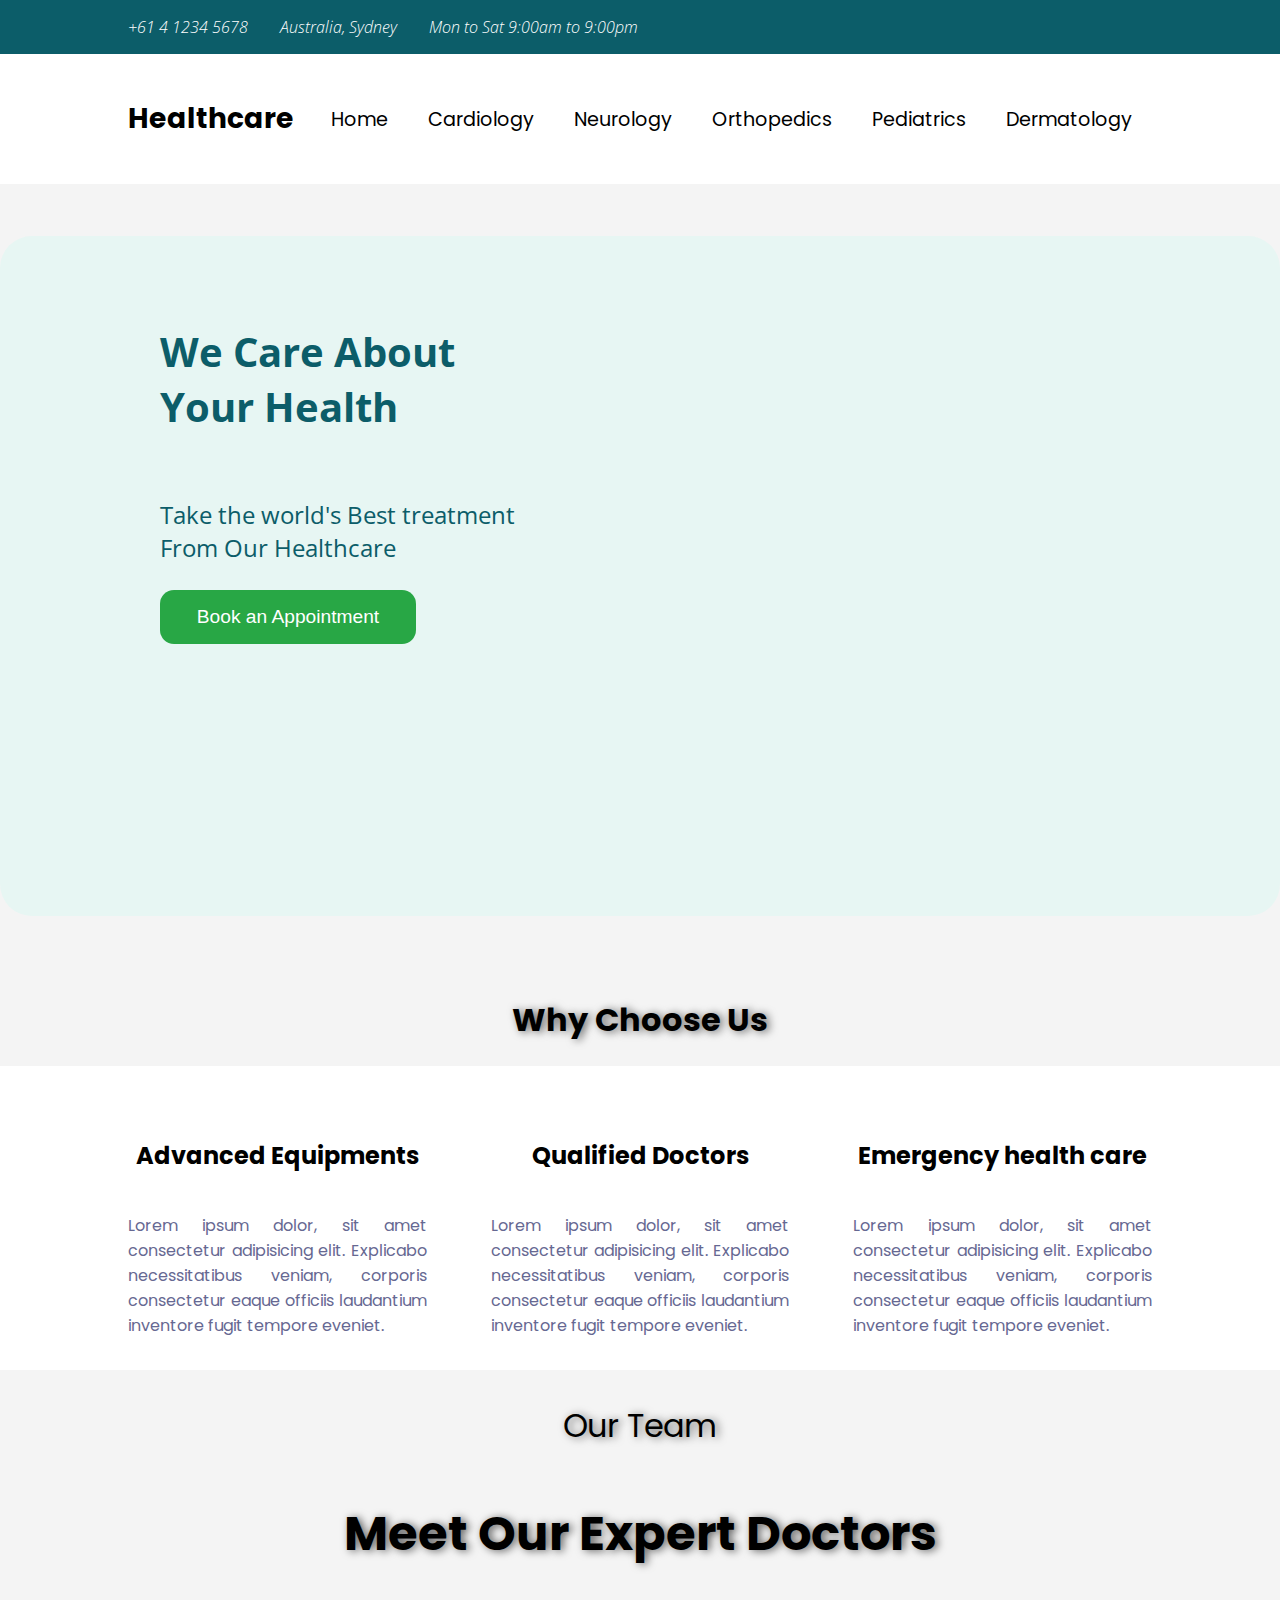
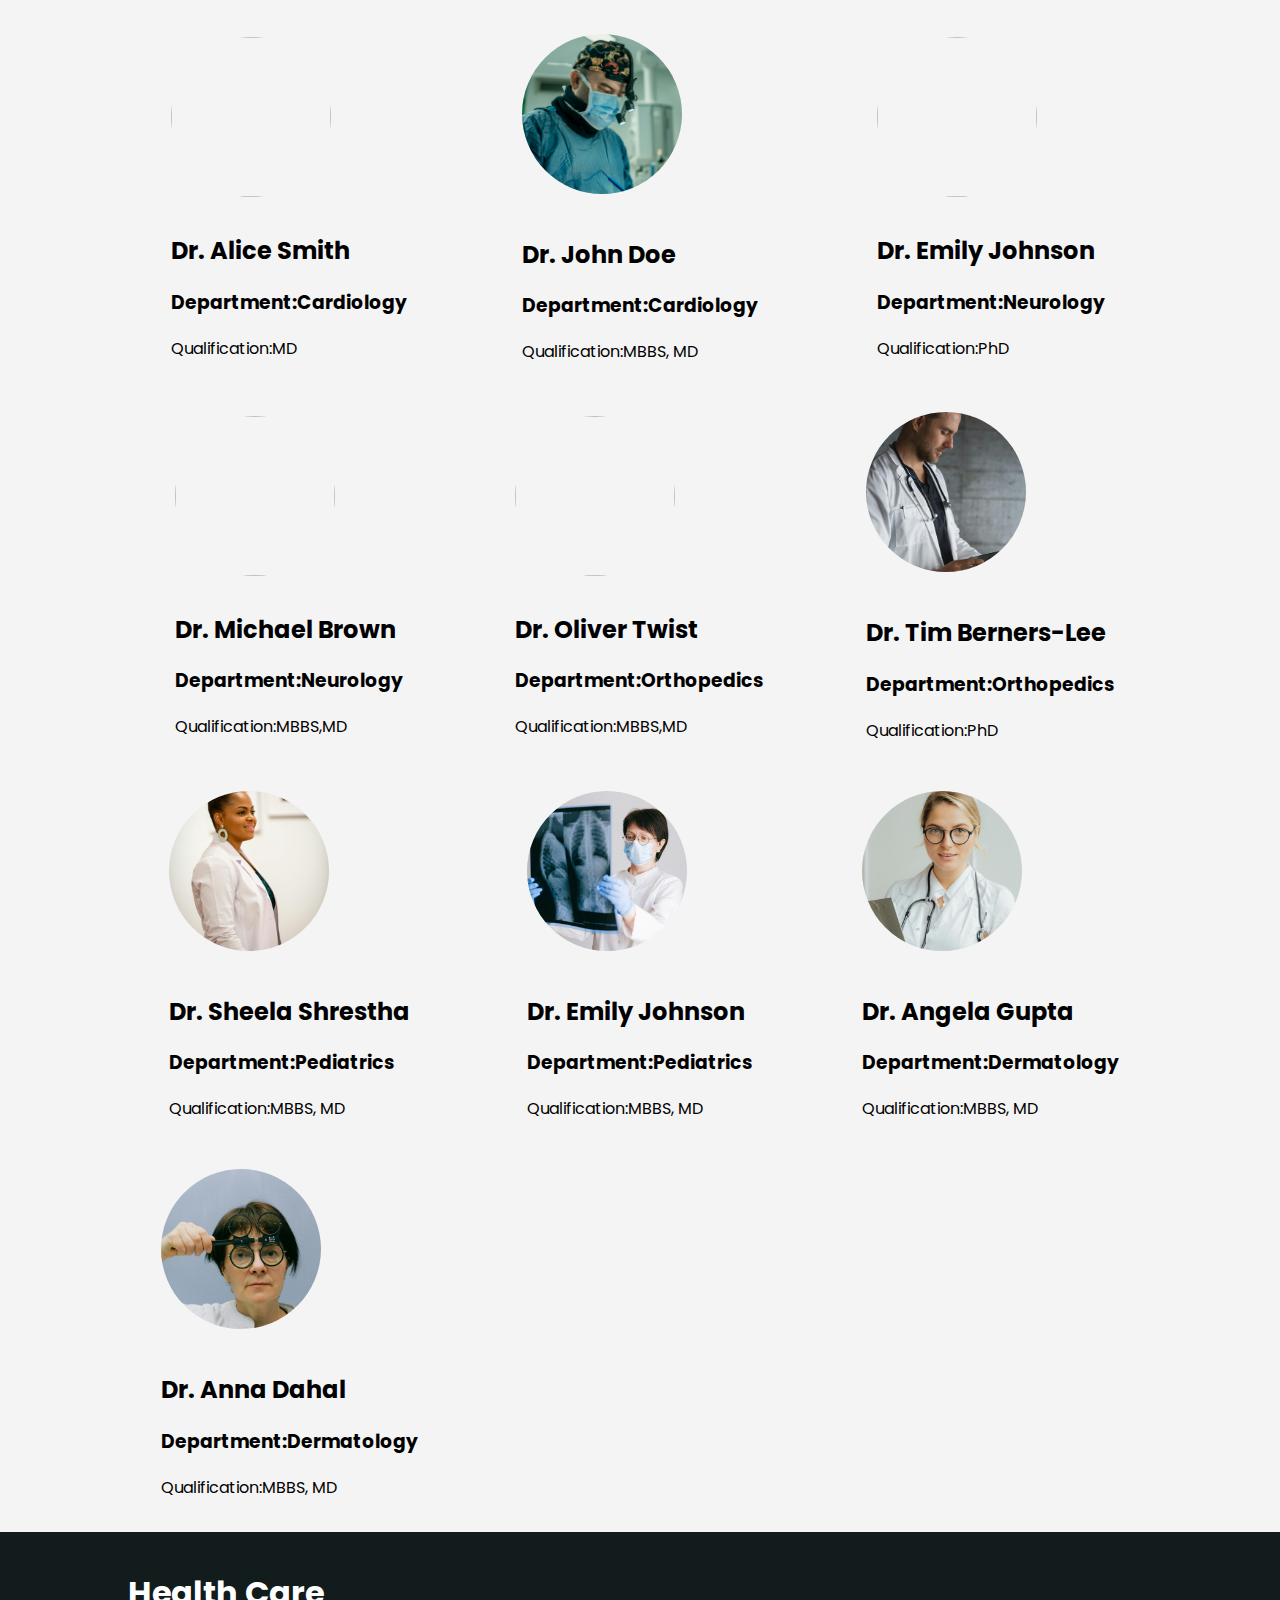
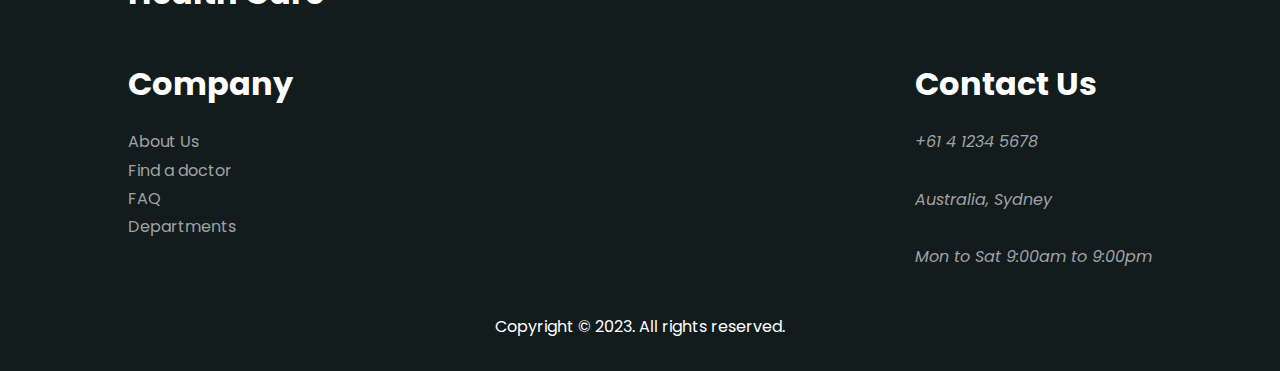
==== index.html @ a6c01807 "work" ====
<!DOCTYPE html>
<html lang="en">
  <head>
    <meta charset="UTF-8" />
    <meta name="viewport" content="width=device-width, initial-scale=1.0" />
    <title>Navigation Bar</title>
    <link rel="stylesheet" href="style.css" />
    <link
      rel="stylesheet"
      href="https://fonts.googleapis.com/css2?family=Open+Sans:wght@300&display=swap"
    />
    <script
      src="https://kit.fontawesome.com/7d64c4bddb.js"
      crossorigin="anonymous"
    ></script>
  </head>
  <body>
    <header>
      <div class="left-header">
        <i class="fa fa-solid fa-phone">+61 4 1234 5678 </i>
        <i class="fas fa fa-location-arrow">Australia, Sydney</i>
        <i class="fas fa fa-clock">Mon to Sat 9:00am to 9:00pm</i>
      </div>
      <div class="right-header">
        <i class="fab fa fa-facebook"></i>
        <i class="fab fa fa-twitter"></i>
        <i class="fab fa-instagram"></i>
        <i class="fab fa-linkedin"></i>
      </div>
    </header>
    <nav class="navbar">
      <div class="left">
        <h3>Healthcare</h3>
      </div>
      <div class="hamburger" id="hamburger">
        <!-- Three horizontal lines representing the hamburger icon -->
        <span></span>
        <span></span>
        <span></span>
    </div>
      <div class="right">
        <ul class="nav-list">
          <li class="nav-item"><a href="/index.html" class="home">Home</a></li>
          <li class="nav-item" onclick="showDetails('cardiology')">
            Cardiology
          </li>
          <li class="nav-item" onclick="showDetails('neurology')">Neurology</li>
          <li class="nav-item" onclick="showDetails('orthopedics')">
            Orthopedics
          </li>
          <li class="nav-item" onclick="showDetails('pediatrics')">
            Pediatrics
          </li>
          <li class="nav-item" onclick="showDetails('dermatology')">
            Dermatology
          </li>
        </ul>
      </div>
    </nav>
    <div class="details-section" id="details-section">
      <!-- Details will be loaded here dynamically -->
    </div>
    <main>
      <div class="main-left">
        <p class="main-left-heading">We Care About Your Health</p>
        <p class="main-left-para">
          Take the world's Best treatment<br />
          From Our Healthcare
        </p>
        <div class="main-bottom">
          <a href="#book">
            <button id="appointment" onclick="showForm()">
              Book an Appointment
            </button>
          </a>
        </div>
      </div>
      <div class="main-right">
        <img src="doctormain2nd.jpg" alt="" />
      </div>
    </main>

    <div class="form-container modal" id="book">
      <div class="modal-content">
        <div class="form-header">
          <h2>Patient Registration Form</h2>
          <i class="fas fa-window-close" onclick="closeForm()"></i>
        </div>
        <form id="patient-form" onsubmit="return validateForm()">
          <!-- Patient Name -->
          <label for="name">Patient Name:</label>
          <input
            type="text"
            id="name"
            name="name"
            placeholder="Enter your name"
          />

          <!-- Contact Information -->
          <label for="contact">Contact Information:</label>
          <input
            type="text"
            id="contact"
            name="contact"
            placeholder="Enter your contact number"
          />

          <!-- Date of Birth -->
          <label for="dob">Date of Birth:</label>
          <input type="date" id="dob" name="dob" />

          <!-- Disease Symptoms -->
          <label for="symptoms">Disease Symptoms:</label>
          <textarea
            id="symptoms"
            name="symptoms"
            placeholder="Describe the symptoms"
          ></textarea>

          <!-- Appointment with Doctor -->
          <label for="doctor">Choose Doctor:</label>
          <select id="option-doctor" name="doctor">
            <option value="">Select a doctor</option>
            <!-- Options will be generated here by JavaScript -->
          </select>
          

          <!-- IP/OP Patient Option -->
          <label for="patient-type">Patient Type:</label>
          <select id="patient-type" name="patient-type" onChange="showRoomSelect()">
            <option value="">Select patient type</option>
            <option value="IP">In-Patient (IP)</option>
            <option value="OP">Out-Patient (OP)</option>
          </select>
          <div id="room-select" style="display: none" onchange="roomSelect()">
            <label for="room">Select Room:</label>
            <select id="room" name="room">
              <option value="">Select a room</option>
              <option value="general">General Ward - $100/day</option>
              <option value="semi-private">Semi-Private - $200/day</option>
              <option value="private">Private - $300/day</option>
            </select>
          </div>

          <!-- Submit Button -->
          <button type="submit" class="submit" onClick="calculateTotalAmount()">Submit</button>
        </form>

        <div id="total-amount">Total Amount: $0</div>
      </div>
    </div>
    <div class="why-choose-us">
      <h1>Why Choose Us</h1>
      <div class="reason-for-choose">
        <div>
          <i class="fas fa-tools"></i>
          <p class="choose-heading">Advanced Equipments</p>
          <p class="choose-text">
            Lorem ipsum dolor, sit amet consectetur adipisicing elit. Explicabo
            necessitatibus veniam, corporis consectetur eaque officiis
            laudantium inventore fugit tempore eveniet.
          </p>
        </div>
        <div>
          <i class="fas fa-user-md"></i>
          <p class="choose-heading">Qualified Doctors</p>
          <p class="choose-text">
            Lorem ipsum dolor, sit amet consectetur adipisicing elit. Explicabo
            necessitatibus veniam, corporis consectetur eaque officiis
            laudantium inventore fugit tempore eveniet.
          </p>
        </div>
        <div>
          <i class="fas fa-ambulance"></i>
          <p class="choose-heading">Emergency health care</p>
          <p class="choose-text">
            Lorem ipsum dolor, sit amet consectetur adipisicing elit. Explicabo
            necessitatibus veniam, corporis consectetur eaque officiis
            laudantium inventore fugit tempore eveniet.
          </p>
        </div>
      </div>
    </div>
    <div class="our-teams">
      <p class="team">Our Team</p>
      <h3 class="team-heading">Meet Our Expert Doctors</h3>

      
      <div id="doctors"></div>
    </div>

    <div>
      
    </div>
    <footer>
      <div class="main-links">
        <h1>Health Care</h1>
        <div class="right-header">
          <i class="fab fa fa-facebook"></i>
        <i class="fab fa fa-twitter"></i>
        <i class="fab fa-instagram"></i>
        <i class="fab fa-linkedin"></i>
        </div>
      </div>
      <div class="footer-links">
        <div class="footer-left">

          <h1>Company</h1>
          <ul class="">
            <li><a href="#">About Us</a></li>
            <li><a href="#">Find a doctor</a></li>
            <li><a href="#">FAQ</a></li>
            <li><a href="#">Departments</a></li>
          </ul>
        </div>
        <div class="footer-right">
          <h1>Contact Us</h1>
          <ul>
            <li>

              <i class="fa fa-solid fa-phone">+61 4 1234 5678 </i>
              <br>
          <i class="fas fa fa-location-arrow">Australia, Sydney</i>
          <br>
          <i class="fas fa fa-clock">Mon to Sat 9:00am to 9:00pm</i>
          <br>
            </li>
          </ul>

        </div>
        </div>
        <div>
          <p class="copyright">Copyright © 2023. All rights reserved.</p>
        </div>
    </footer>
    

    <script src="script.js"></script>
  </body>
</html>
---- style.css ----
@import url('https://fonts.googleapis.com/css2?family=Open+Sans:ital,wght@0,300..800;1,300..800&family=Poppins:ital,wght@0,100;0,200;0,300;0,400;0,500;0,600;0,700;0,800;0,900;1,100;1,200;1,300;1,400;1,500;1,600;1,700;1,800;1,900&display=swap');
body {
    /* font-family: Arial, sans-serif; */
    background-color: #f4f4f4;
    margin: 0;
    padding: 0;
    font-family: "Poppins", sans-serif;
    scroll-behavior: smooth;

}

.navbar {
    background-color:#FFFFFF;
    color:#000;
    padding: 1rem 8rem;
    display:flex;
    align-items: center;
    justify-content: space-between;
    text-transform: capitalize;
    cursor: pointer;
    font-weight: 400;
    
}
.left{
    font-size: 1.5rem;
}



.nav-list {
    list-style: none;
    padding: 0;
    margin: 0;
    display: flex;
    justify-content: center;
    font-size: 1.2rem;
}

.nav-item {
    padding: 15px 20px;
    /* color: #fff; */
    cursor: pointer;
    text-align: center;
    text-decoration: none;
    transition: background-color 0.4s ease-in-out;
}

.nav-item:hover {
    background-color: #ff1c1c;
}

.details-section {
    margin-top: 20px;
    text-align: center;
    display: flex;
}

.doctor-card {
    display: flex;
    flex-direction: column;
    background-color: #fff;
    padding: 20px;
    margin: 10px auto;
    width: 300px;
    box-shadow: 0 0 10px rgba(0, 0, 0, 0.1);
    text-align: left;
}

.doctor-card img {
    width: 100%;
    height: auto;
}

.doctor-card h3 {
    margin: 0;
}

.doctor-card p {
    margin: 5px 0;
    font-size: 14px;
    color: #555;
}
.form-container {
    width: 50%;
    margin: 50px auto;
    background-color: #fff;
    padding: 20px;
    box-shadow: 0 0 10px rgba(0, 0, 0, 0.1);
    border-radius: 8px;
    display: none;
    position: relative;
}

h2 {
    /* text-align: center; */
}

label {
    display: block;
    margin-top: 15px;
    font-weight: bold;
}

input, textarea, select,.submit {
    width: calc(100% - 20px);
    padding: 10px;
    margin-top: 5px;
    margin-bottom: 15px;
    border: 1px solid #ccc;
    border-radius: 5px;
}

textarea {
    height: 100px;
    resize: none;
}

button {
    background-color: #28a745;
    color: #fff;
    border: none;
    cursor: pointer;
    transition: all 0.3s ease;
}

button:hover {
    background-color: #218838;
}

.home{
    text-decoration: none;
    color:black;
}
.left-header{
    display: flex;
    align-items: center;
    gap:2rem;
}
.right-header{
    display: flex;
    align-items: center;
    gap:2rem;
}
header{
    font-family: "Open Sans", sans-serif;
    font-weight:300;
    font-style: normal;
    font-size: 1rem;
    background-color: #0C5D69;
    color: #fff;
    display: flex;
    align-items: center;
    justify-content: space-between;
    gap:2rem;
    padding:1rem 8rem;
    cursor: pointer;
}
main{
    margin-top: 2rem;
    height: 72vh;
    border-radius: 2rem;
    background-repeat: no-repeat;
    background-size:cover ;
    background-position: 50% 50%;

    display: flex;
    color: white;
    padding: 1rem 8rem;
   
    justify-content: space-around;
    background-color: #E7F6F3;
}
.main-right{

    width:100vw;
    margin-left: 8rem;

    
    

}
.main-left{
    padding:1rem 8rem;
    display: flex;
    flex-direction: column;
    width: 50vw;
    color: black;
}
.main-left-heading{
    font-size: 2.5rem;
    font-family: "Open Sans", sans-serif;
    font-weight: 700;
    font-style: normal;
    color: #0C5D69;
}
.main-left-para{
    font-size: 1.5rem;
    font-family: "Open Sans", sans-serif;
    font-weight: 400;
    font-style: normal;
    color: #0C5D69;
}
.main-right img{
    width: 100%;
    border: none;
    outline: none;
    border-radius: 2rem;
}
.main-bottom{
    
    width:20vw;
    font-size: 2rem;
}
.main-bottom button{
    width: 100%;
    padding: 1rem 2rem;
    font-size: 1.2rem;
    border-radius: 14px;
}
a{
    text-decoration: none;
    color: black;
}

.fa-window-close{
    position: absolute;
    top: 7rem;
    /* border: 2px solid red; */
    left:35rem;
    font-size: 2rem;
    cursor:pointer;
    transition: all 0.5s ease;
}
.fa-window-close:hover{
    /* background-color: red; */
    color: red;
}
.modal{
    position: fixed; 
    /* Stay in place */
    z-index: 1; /* Sit on top */
    left: 50%;
    right: 50%;
    transform: translateX(-50%);
    top: 0;
    width: 100%; /* Full width */
    height: 100%; /* Full height */
    overflow: auto; /* Enable scroll if needed */
    /* background-color: rgb(0,0,0); Fallback color */
    /* background-color: rgba(0,0,0,0.4); / */ 
}
.modal-content {
    /* background-color: #fefefe; */
    margin: 15% auto; /* 15% from the top and centered */
    padding: 20px;
    /* border: 1px solid #888; */
    width: 50%; /* Could be more or less, depending on screen size */
    box-shadow: 0 0 10px rgba(0, 0, 0, 0.1);
    border-radius: 8px;
}
.reason-for-choose{
    padding: 1rem 8rem;
    display: flex;
    align-items: center;
    justify-content: center;
    gap:4rem;
    background-color: #FFFFFF;
}
.reason-for-choose > * {
    margin-top: 2rem;
    display:flex;
    flex-direction: column;
    align-items:center;
    justify-content: center;
    /* border: 2px solid red; */
    /* box-shadow: 10px 3px 40px 0px rgba(0,0,0,0.47); */
    border: none;
    outline: none;
    
    /* Styles for all direct child elements */
}
.why-choose-us{
    margin-top: 5rem;
}
.why-choose-us h1{
    text-align: center;
    text-shadow: 3px 1px 8px rgba(0,0,0,0.6);
}
.choose-text{
    /* text-align: center; */
    text-align: justify;
    color:#666892;
}
.reason-for-choose i{
    font-size: 3rem;
    color: #0C5D69;
}
.choose-heading{
    font-size: 1.5rem;
    color: #000;
    font-weight: bold;

}
.doctors{
  display: grid;
  grid-template-columns: auto auto auto;
  /* background-color: #2196F3; */
  padding: 10px;
}
.doctors > * {
  background-color: rgba(255, 255, 255, 0.8);
  /* border: 1px solid rgba(0, 0, 0, 0.8); */
  
  padding: 20px;
  font-size: 30px;
  text-align: center;
}

.our-teams .team{
    margin-top: 2rem;
    text-align: center;
    text-shadow: 3px 1px 8px rgba(0,0,0,0.6);
    font-size: 2rem;
}
.our-teams .team-heading{
    text-align: center;
    text-shadow: 3px 1px 8px rgba(0,0,0,0.6);
    font-size: 3rem;
}
.doctor-crd {
    border: 1px solid #ddd;
    padding: 10px;
    margin: 10px;
    display: inline-block;
    text-align: center;
}
.doctor-crd img {
    width: 100px;
    height: 100px;
    object-fit: cover;
    border-radius: 50%;
}
#doctors{
    display: grid;
    grid-template-columns: auto auto auto;
    /* border: 2px solid black; */
    gap: 2rem;
    padding: 1rem 8rem;
    /* place-content: center; */
    place-items: center;

}
.doctor-info{
    /* display: grid; */
    /* grid-template-columns: auto; */
    align-items: center;
    justify-content: center;
    /* border:2px solid red; */
    /* width:40vw; */
}
.doctor-info img{
    width: 10rem;
    height: 10rem;
    object-fit: cover;
    border-radius: 50%;
    margin-bottom: 1rem;
}

footer{
    /* border: 2px solid red; */
    padding: 1rem 8rem;
    background-color: #121C1D;
    color:white;
}
.main-links{
    display: flex;
    align-items: center;
    justify-content: space-between;
}

.footer-links{
    display: flex;
    /* align-items: center; */
    justify-content: space-between;

}
.footer-right ul{
    display: flex;
    flex-direction: column;
}
ul{
    list-style: none;
}
.footer-left ul, .footer-left ul li a{
    display: flex; 
    flex-direction: column;
    gap: 0.2rem;
    /* align-items: center; */
    justify-content: center;
    color: #A1A2A4;
    /* text-align: ; */
}
.footer-left ul{
    /* border: 2px solid red; */
    /* color: green; */
}
ul{
    margin: 0;
    padding: 0;
}
.footer-right ul li{
    
    /* border: 2px solid red; */
    color:#A1A2A4;
    cursor: pointer;
    gap: 0.23rem;
    display: flex;
    flex-direction: column;
}
.copyright{
    text-align: center;
}


/* General Styles for Mobile */
@media (max-width: 768px) {
    body{
        overflow-x: hidden;
        
    }
    header{
        display: flex;
        flex-direction: column;
        align-items: center;
        justify-content: center;
    }
    .left-header{
        display: flex;
        flex-direction: column;
        align-items: center;
        justify-content: center;
        
    }
    .left-header i{
        /* font-size: 1.5rem; */
        /* padding: 2rem; */
        border: 2px solid red;
        
    }
    
    .navbar {
        padding: 1rem 2rem;
        flex-direction: column;
        align-items: flex-start;
    }
    
    .nav-list {
        flex-direction: column;
        padding: 0;
    }
    
    .nav-item {
        padding: 10px 0;
        font-size: 1rem;
    }
    main{
        display: flex;
        height: 100vh;
        flex-direction: column;
        align-items: center;
        justify-content: center;
        margin-top: 3rem;
        /* font-size: 1.2rem; */
    }
    .main-bottom{
        display: flex;
        flex-direction: column;
        align-items: center;
        justify-content: center;
        text-align: center;
        /* border: 2px solid red; */
        width: 100%;
    }
    .main-bottom button{
        text-align: center;
    }

    .main-left,
    .main-right {
        display: flex;
        flex-direction: column;
        align-items: center;
        justify-content: center;
        width: 90vw;
        overflow: hidden;
        border: 2px solid red;
        /* padding: 1rem; */
    }

    .main-left {
        padding: 1rem;
        text-align: center;
    }
    .main-right{
        /* border: 2px solid red; */
        margin: 0;
    }
    #doctors{
        display: grid;
        grid-template-columns: auto;
        /* border: 2px solid black; */
        gap: 2rem;
        padding: 1rem 2rem;
        /* place-content: center; */
        place-items: center;
    }

    .main-right img {
        width: 100%;
        /* border-radius: 0; */
    }

    .form-container {
        width: 90%;
        margin: 20px auto;
    }

    .reason-for-choose {
        flex-direction: column;
        padding: 1rem;
        gap: 2rem;
    }

    .reason-for-choose > * {
        width: 100%;
    }

    #card-container {
        grid-template-columns: repeat(auto-fit, minmax(200px, 1fr));
        grid-template-rows: auto;
    }
    .why-choose-us{
        margin-top: 14rem;
        /* border: 2px solid red; */
    }
    .form-container {
        /* width: 50%;
        margin: 50px auto;
        background-color: #fff;
        padding: 20px;
        box-shadow: 0 0 10px rgba(0, 0, 0, 0.1);
        border-radius: 8px;
        display: none; */
        /* position: relative; */
    }.fa-window-close{
        /* position: absolute; */
        top: 4rem;
        /* border: 2px solid red; */
        left:20rem;
        font-size: 2rem;
        cursor:pointer;
        transition: all 0.5s ease;
    }
    .main-links{
        display: flex;
        align-items: center;
        justify-content: space-between;
        flex-direction: column;
    }
    
    .footer-links{
        display: flex;
        /* align-items: center; */
        justify-content: space-between;
        flex-direction: column;
    
    }
    .footer-right ul{
        display: flex;
        flex-direction: column;
    }
    ul{
        list-style: none;
    }
    .footer-left ul, .footer-left ul li a{
        display: flex; 
        flex-direction: column;
        gap: 0.2rem;
        /* align-items: center; */
        justify-content: center;
        color: #A1A2A4;
        /* text-align: ; */
    }
    .footer-left ul{
        /* border: 2px solid red; */
        /* color: green; */
    }
    ul{
        margin: 0;
        padding: 0;
    }
    .footer-right ul li{
        
        /* border: 2px solid red; */
        color:#A1A2A4;
        cursor: pointer;
        gap: 0.23rem;
        display: flex;
        flex-direction: column;
    }
    .copyright{
        text-align: center;
    }
}

/* Styles for Tablets and Small Desktops */
@media (min-width: 769px) and (max-width: 1024px) {
    .navbar {
        padding: 1rem 4rem;
    }
    
    .main-left,
    .main-right {
        width: 100%;
        padding: 2rem;
    }

    .main-left {
        text-align: center;
    }

    .main-right img {
        width: 100%;
    }

    .form-container {
        width: 80%;
    }

    .reason-for-choose {
        flex-direction: row;
        flex-wrap: wrap;
        justify-content: center;
        gap: 2rem;
    }

    #card-container {
        grid-template-columns: repeat(2, 1fr);
    }
}

/* Styles for Larger Screens */
@media (min-width: 1025px) {
    .navbar {
        padding: 1rem 8rem;
    }

    .main-left,
    .main-right {
        width: 50%;
        padding: 2rem;
    }

    .form-container {
        width: 50%;
    }

    #card-container {
        grid-template-columns: repeat(3, 1fr);
    }
}
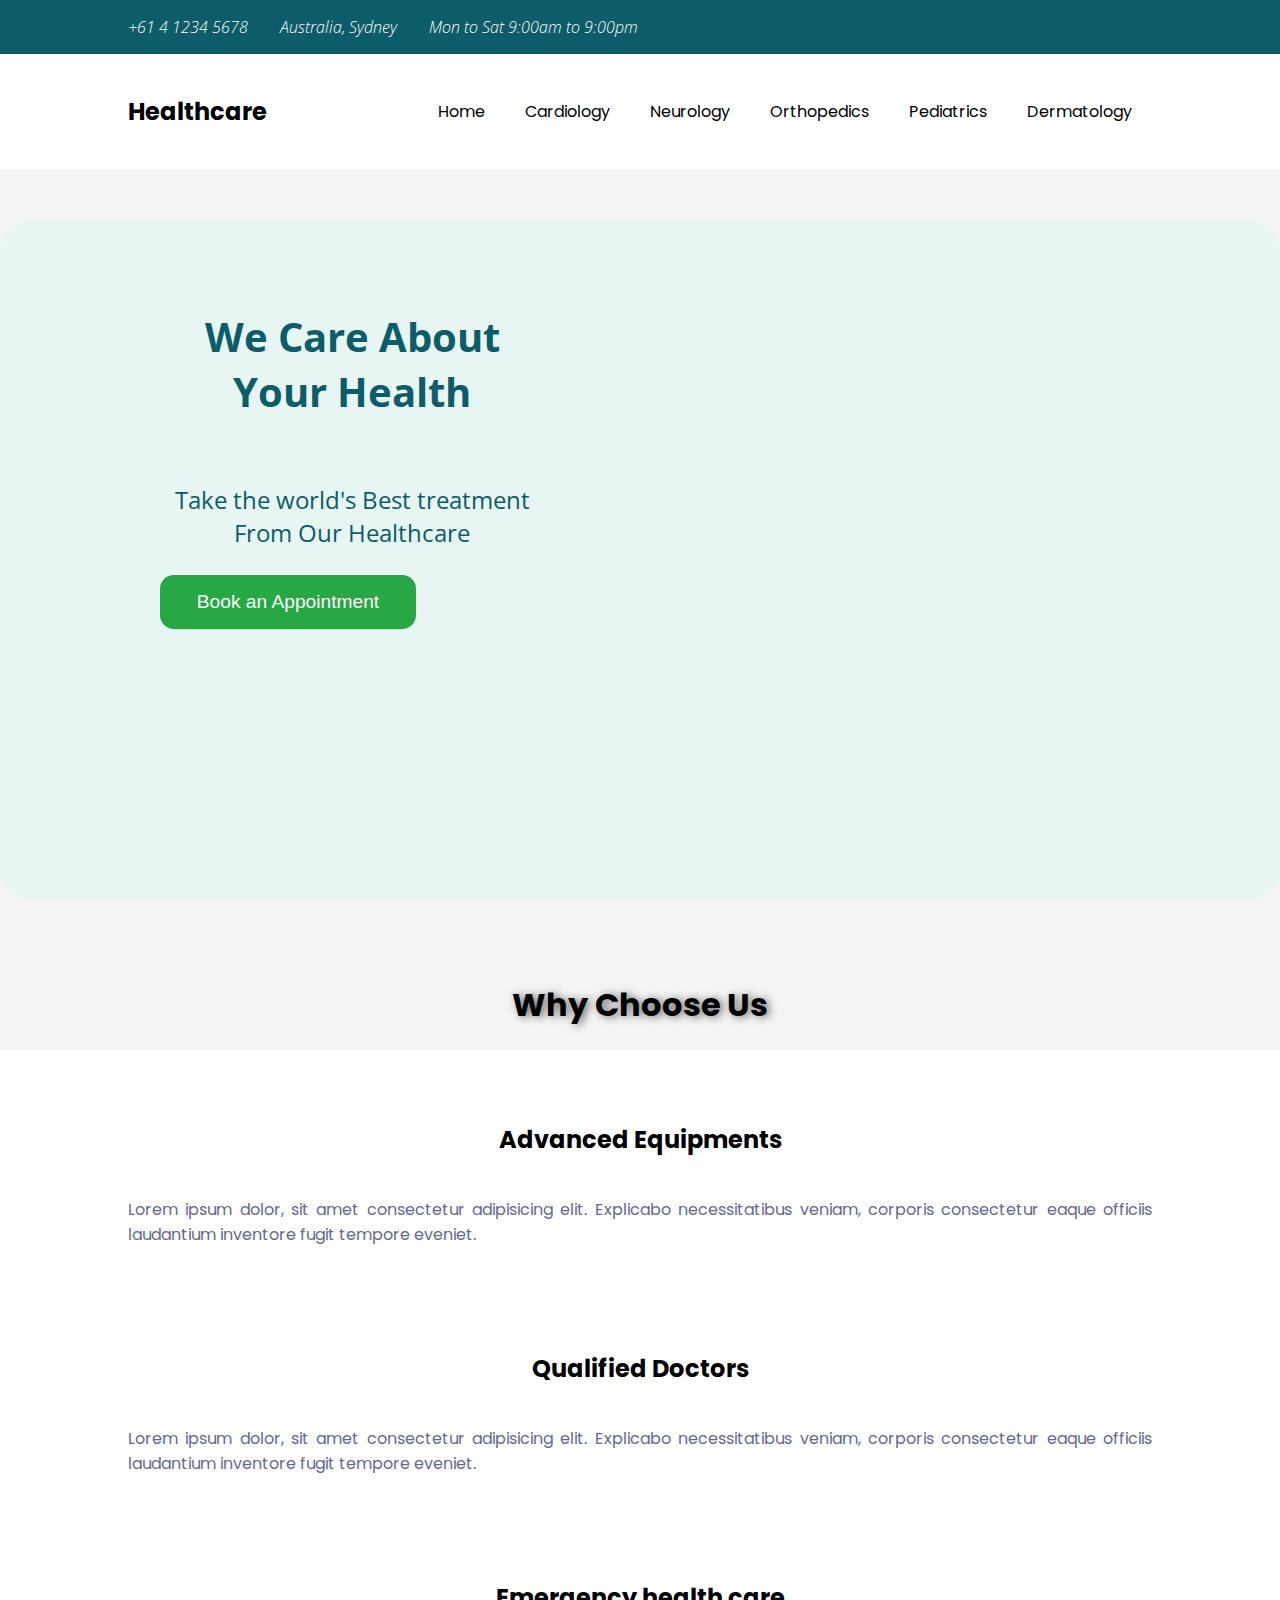
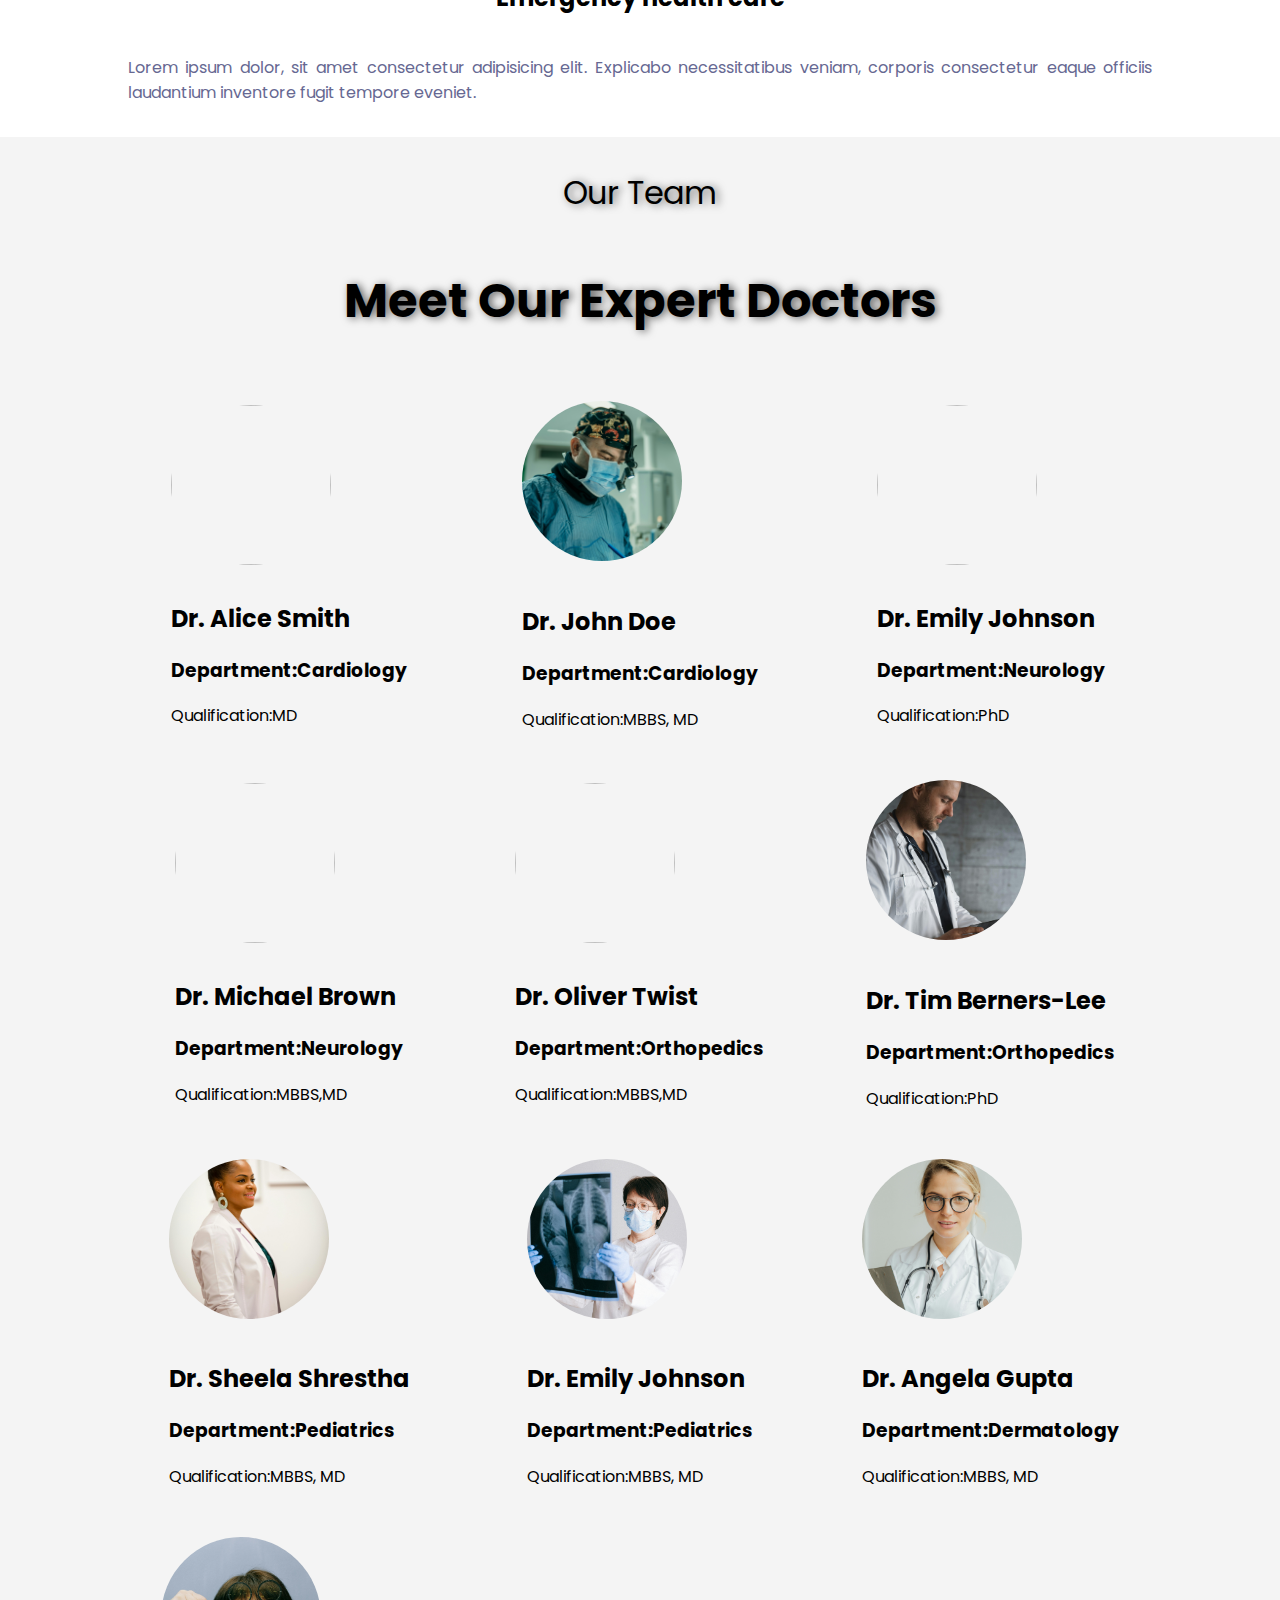
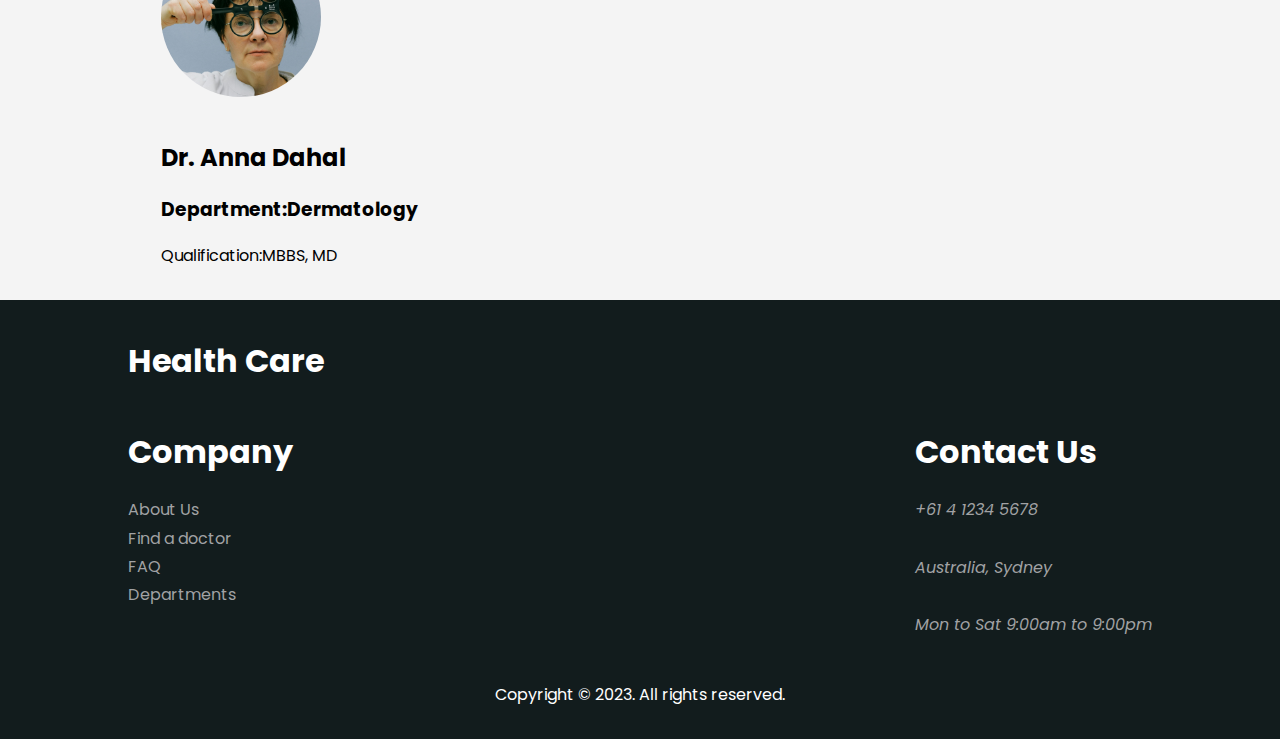
==== commit c5c67166: "responsive" ====
--- a/index.html
+++ b/index.html
@@ -29,33 +29,25 @@
       </div>
     </header>
     <nav class="navbar">
-      <div class="left">
+      <div class="logo">
         <h3>Healthcare</h3>
       </div>
-      <div class="hamburger" id="hamburger">
-        <!-- Three horizontal lines representing the hamburger icon -->
-        <span></span>
-        <span></span>
-        <span></span>
-    </div>
-      <div class="right">
-        <ul class="nav-list">
+      
+    </div>
+    
+      <ul class="nav-list nav-links" id="navLinks">
           <li class="nav-item"><a href="/index.html" class="home">Home</a></li>
-          <li class="nav-item" onclick="showDetails('cardiology')">
-            Cardiology
-          </li>
+          <li class="nav-item" onclick="showDetails('cardiology')">Cardiology</li>
           <li class="nav-item" onclick="showDetails('neurology')">Neurology</li>
-          <li class="nav-item" onclick="showDetails('orthopedics')">
-            Orthopedics
-          </li>
-          <li class="nav-item" onclick="showDetails('pediatrics')">
-            Pediatrics
-          </li>
-          <li class="nav-item" onclick="showDetails('dermatology')">
-            Dermatology
-          </li>
-        </ul>
-      </div>
+          <li class="nav-item" onclick="showDetails('orthopedics')">Orthopedics</li>
+          <li class="nav-item" onclick="showDetails('pediatrics')">Pediatrics</li>
+          <li class="nav-item" onclick="showDetails('dermatology')">Dermatology</li>
+      </ul>
+  
+  <div class="menu-icon" id="menuIcon">
+      <i class="fas fa-bars"></i> <!-- Corrected Font Awesome icon -->
+  </div>
+  
     </nav>
     <div class="details-section" id="details-section">
       <!-- Details will be loaded here dynamically -->
--- a/style.css
+++ b/style.css
@@ -21,19 +21,52 @@
     font-weight: 400;
     
 }
-.left{
+.logo h3{
     font-size: 1.5rem;
 }
-
-
-
-.nav-list {
+#hamburger{
+    text-align: right;
+    /* border: 2px solid red; */
+    display: flex;
+    align-items: center;
+    width:100vw;
+    margin:0 auto;
+    position: relative;
+    
+    justify-content: center;
+}
+#hamburger i{
+    font-size: 1.5rem;
+    padding: 1rem;
+    display: none;
+    align-items: center;
+    margin: 0 auto;
+
+}
+#hamburger .fa-window-close{
+    display: none;
+    border: 2px solid red;
+    position: absolute;
+    top:0;
+    right: 0;
+    left: 100px;
+
+    
+}
+
+
+
+/* .nav-list {
     list-style: none;
     padding: 0;
     margin: 0;
     display: flex;
     justify-content: center;
     font-size: 1.2rem;
+} */
+.nav-links{
+    display: flex;
+    list-style: none;
 }
 
 .nav-item {
@@ -74,6 +107,7 @@
 .doctor-card h3 {
     margin: 0;
 }
+
 
 .doctor-card p {
     margin: 5px 0;
@@ -113,6 +147,13 @@
 textarea {
     height: 100px;
     resize: none;
+}
+.menu-icon {
+    display: none;
+    font-size: 1.5em;
+    cursor: pointer;
+    /* color: #fff; */
+    border: 2px solid red;
 }
 
 button {
@@ -426,7 +467,7 @@
 @media (max-width: 768px) {
     body{
         overflow-x: hidden;
-        
+/*         
     }
     header{
         display: flex;
@@ -444,14 +485,17 @@
     .left-header i{
         /* font-size: 1.5rem; */
         /* padding: 2rem; */
-        border: 2px solid red;
+        /* border: 2px solid red; */
         
     }
     
     .navbar {
         padding: 1rem 2rem;
         flex-direction: column;
+        border: 2px solid red;
         align-items: flex-start;
+        justify-content: center;
+        align-items: center;
     }
     
     .nav-list {
@@ -462,7 +506,21 @@
     .nav-item {
         padding: 10px 0;
         font-size: 1rem;
-    }
+    } */ */
+    
+
+    .nav-links.active {
+        display: flex;
+    }
+
+    .nav-links li {
+        margin: 15px 0;
+        text-align: center;
+    }
+
+    
+    
+    
     main{
         display: flex;
         height: 100vh;
@@ -595,10 +653,10 @@
         /* border: 2px solid red; */
         /* color: green; */
     }
-    ul{
+    /* ul{
         margin: 0;
         padding: 0;
-    }
+    } */
     .footer-right ul li{
         
         /* border: 2px solid red; */
@@ -614,10 +672,8 @@
 }
 
 /* Styles for Tablets and Small Desktops */
-@media (min-width: 769px) and (max-width: 1024px) {
-    .navbar {
-        padding: 1rem 4rem;
-    }
+@media (min-width: 769px) and (max-width: 1300px) {
+    
     
     .main-left,
     .main-right {
@@ -651,9 +707,7 @@
 
 /* Styles for Larger Screens */
 @media (min-width: 1025px) {
-    .navbar {
-        padding: 1rem 8rem;
-    }
+
 
     .main-left,
     .main-right {
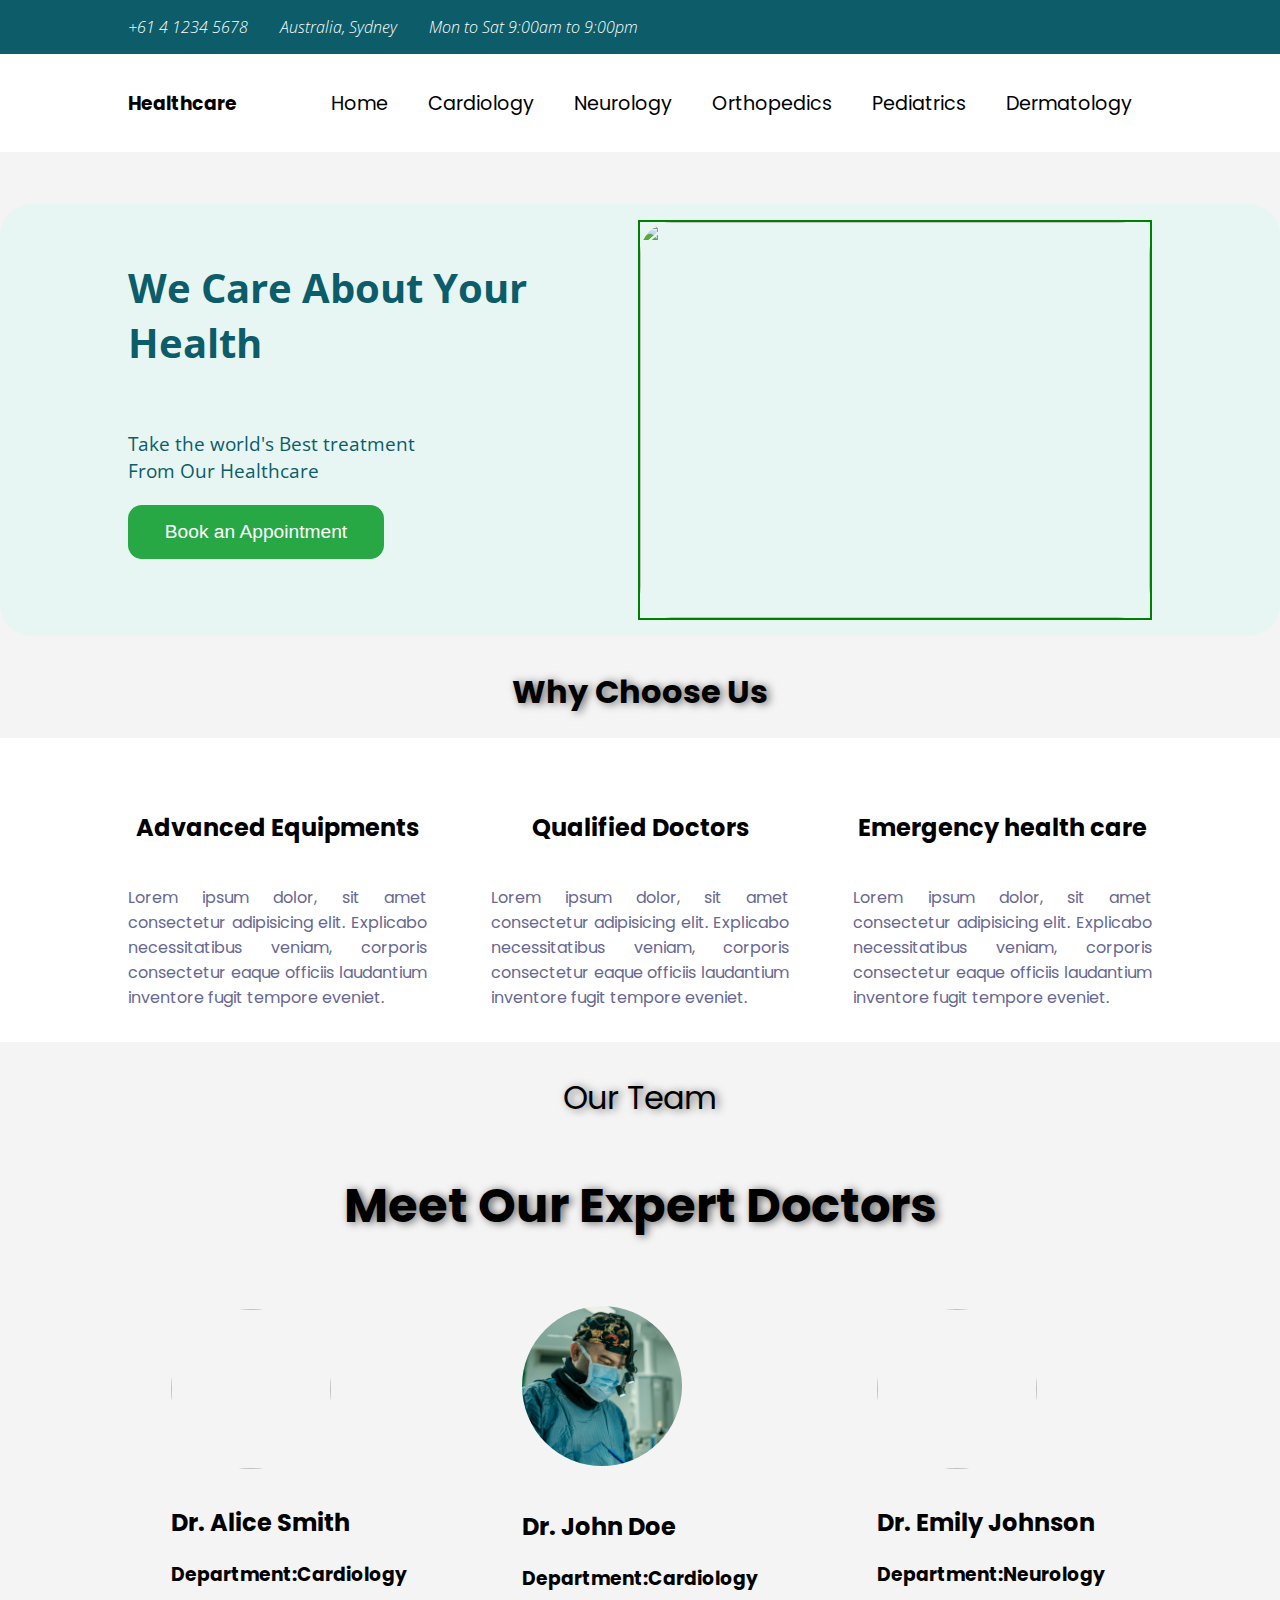
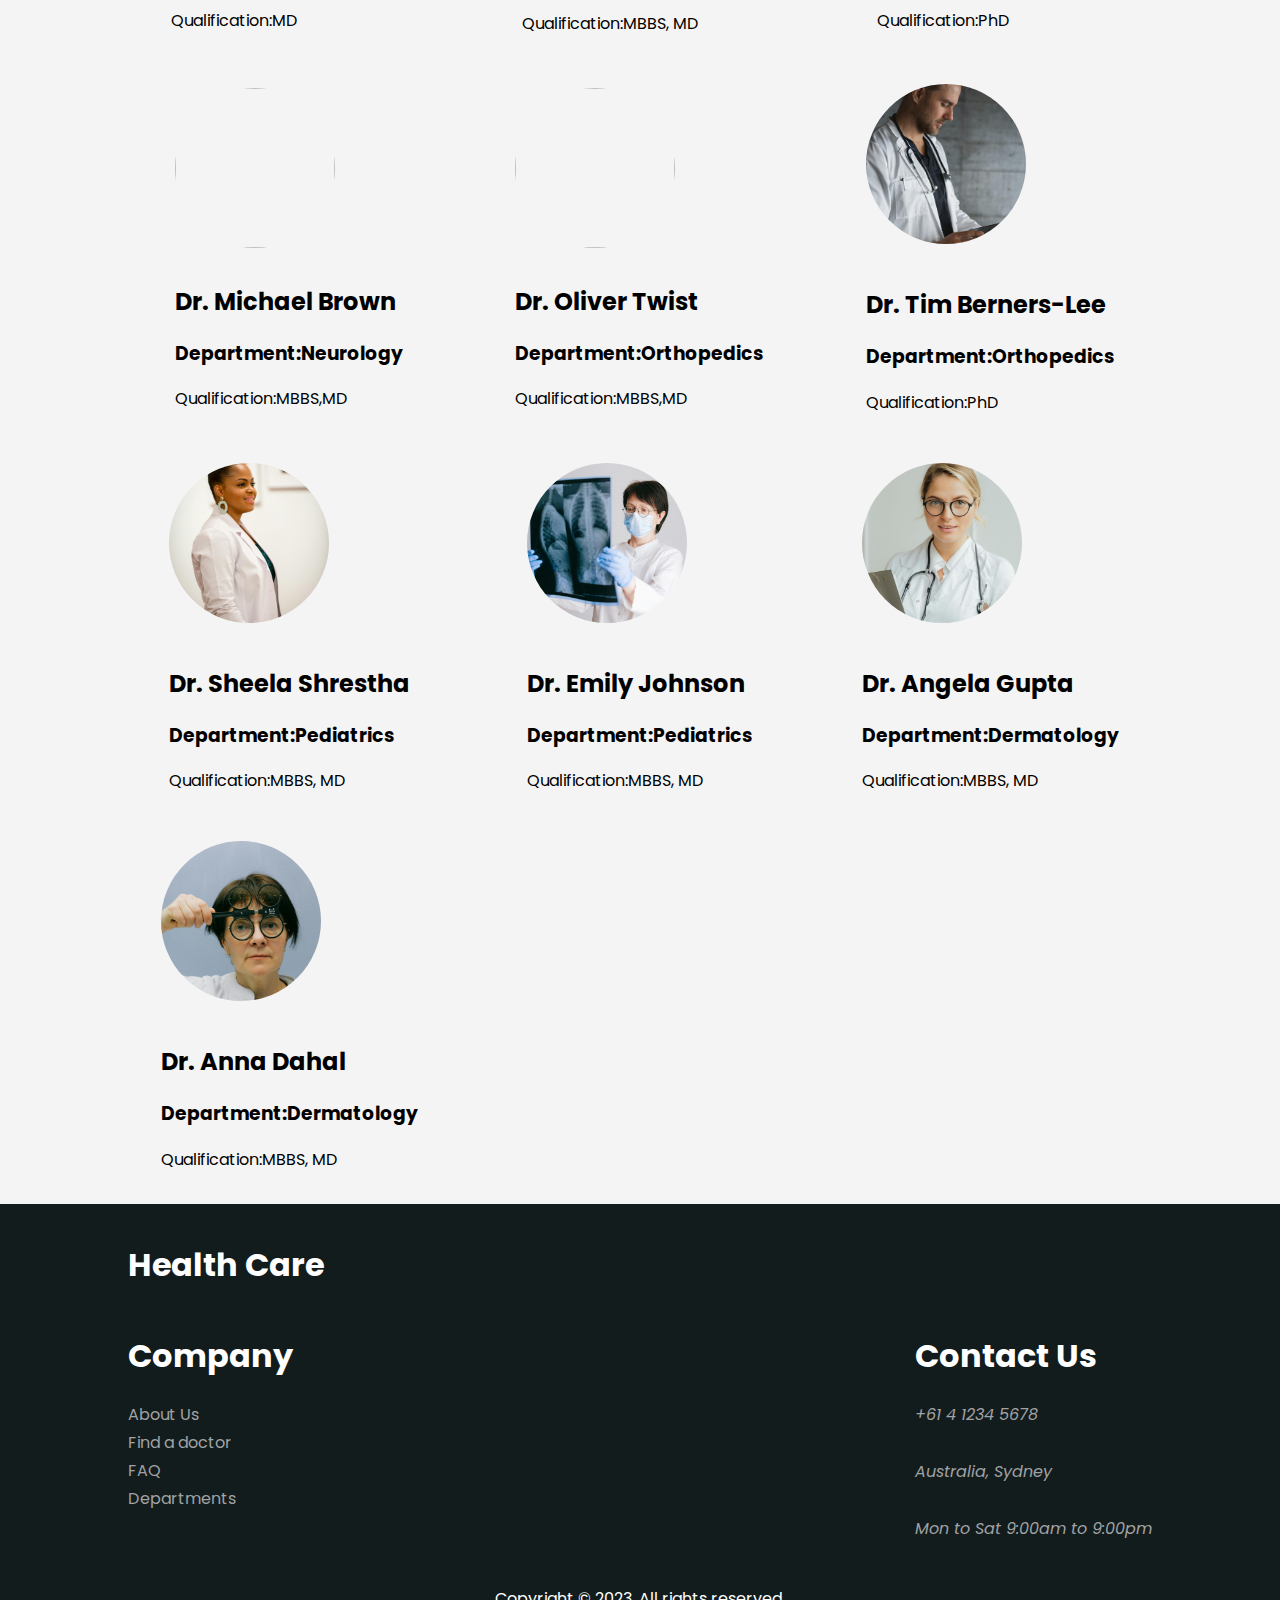
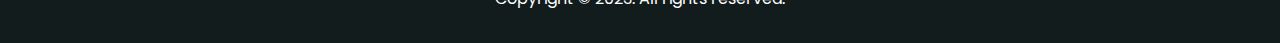
==== commit 94dff5d5: "new" ====
--- a/index.html
+++ b/index.html
@@ -44,9 +44,7 @@
           <li class="nav-item" onclick="showDetails('dermatology')">Dermatology</li>
       </ul>
   
-  <div class="menu-icon" id="menuIcon">
-      <i class="fas fa-bars"></i> <!-- Corrected Font Awesome icon -->
-  </div>
+ 
   
     </nav>
     <div class="details-section" id="details-section">
--- a/style.css
+++ b/style.css
@@ -6,6 +6,7 @@
     padding: 0;
     font-family: "Poppins", sans-serif;
     scroll-behavior: smooth;
+    overflow-x: hidden;
 
 }
 
@@ -21,52 +22,19 @@
     font-weight: 400;
     
 }
-.logo h3{
+.left{
     font-size: 1.5rem;
 }
-#hamburger{
-    text-align: right;
-    /* border: 2px solid red; */
-    display: flex;
-    align-items: center;
-    width:100vw;
-    margin:0 auto;
-    position: relative;
-    
-    justify-content: center;
-}
-#hamburger i{
-    font-size: 1.5rem;
-    padding: 1rem;
-    display: none;
-    align-items: center;
-    margin: 0 auto;
-
-}
-#hamburger .fa-window-close{
-    display: none;
-    border: 2px solid red;
-    position: absolute;
-    top:0;
-    right: 0;
-    left: 100px;
-
-    
-}
-
-
-
-/* .nav-list {
+
+
+
+.nav-list {
     list-style: none;
     padding: 0;
     margin: 0;
     display: flex;
     justify-content: center;
     font-size: 1.2rem;
-} */
-.nav-links{
-    display: flex;
-    list-style: none;
 }
 
 .nav-item {
@@ -148,13 +116,6 @@
     height: 100px;
     resize: none;
 }
-.menu-icon {
-    display: none;
-    font-size: 1.5em;
-    cursor: pointer;
-    /* color: #fff; */
-    border: 2px solid red;
-}
 
 button {
     background-color: #28a745;
@@ -196,35 +157,45 @@
     padding:1rem 8rem;
     cursor: pointer;
 }
-main{
+main {
     margin-top: 2rem;
-    height: 72vh;
+    height: 400px;
     border-radius: 2rem;
-    background-repeat: no-repeat;
-    background-size:cover ;
-    background-position: 50% 50%;
-
     display: flex;
     color: white;
     padding: 1rem 8rem;
-   
-    justify-content: space-around;
+    justify-content: space-between;
     background-color: #E7F6F3;
 }
-.main-right{
-
-    width:100vw;
-    margin-left: 8rem;
-
-    
-    
-
-}
+
+.main-left {
+    flex: 1; /* Allows this div to grow and take up available space */
+    max-width: 50%; /* Optional: restricts maximum width */
+    display: flex;
+    flex-direction: column;
+    color: black;
+}
+
+.main-right {
+    flex: 1; /* Allows this div to grow and take up available space */
+    max-width: 50%; /* Optional: restricts maximum width */
+}
+
+.main-right img {
+    width: 100%;
+    height: 100%;
+    border: none;
+    outline: none;
+    border-radius: 2rem;
+    object-fit: cover;
+}
+
 .main-left{
-    padding:1rem 8rem;
-    display: flex;
-    flex-direction: column;
-    width: 50vw;
+    /* padding:1rem 8rem; */
+    display: flex;
+    flex-direction: column;
+    /* width: 50vw; */
+    /* border: 2px solid red; */
     color: black;
 }
 .main-left-heading{
@@ -235,18 +206,14 @@
     color: #0C5D69;
 }
 .main-left-para{
-    font-size: 1.5rem;
+    font-size: 1.2rem;
+    /* border: 2px solid red; */
     font-family: "Open Sans", sans-serif;
     font-weight: 400;
     font-style: normal;
     color: #0C5D69;
 }
-.main-right img{
-    width: 100%;
-    border: none;
-    outline: none;
-    border-radius: 2rem;
-}
+
 .main-bottom{
     
     width:20vw;
@@ -321,7 +288,7 @@
     /* Styles for all direct child elements */
 }
 .why-choose-us{
-    margin-top: 5rem;
+    margin-top: 2rem;
 }
 .why-choose-us h1{
     text-align: center;
@@ -464,262 +431,424 @@
 
 
 /* General Styles for Mobile */
-@media (max-width: 768px) {
-    body{
-        overflow-x: hidden;
-/*         
-    }
-    header{
+
+/* @media screen and (max-width: 1200px) {
+    main{
         display: flex;
+        font-size: 20px;
         flex-direction: column;
+        height:900px;
+        border: 2px solid red;
         align-items: center;
         justify-content: center;
     }
-    .left-header{
+    .main-left{
+        font-size: 14px;
+        /* width: 50%; */
+        /* height: 100%; */
+    }
+    .main-left .main-left-para{
+        /* font-size: 14px; */
+    }
+    .main-right{
+        border: 2px solid green;
+    }
+
+}
+@media screen and (max-width:1100px) {
+    .navbar{
+        border: 2px solid red;
+        font-size: 14px;
+    }
+    .nav-list a,li{
+        font-size: 14px;
+    }
+}
+@media screen and (max-width:930px) {
+    body{
+        /* width: 75vw; */
+        overflow-x: hidden;
+        margin: 0;
+        padding: 0;
+    }
+    header{
+        width: 75vw;
         display: flex;
         flex-direction: column;
-        align-items: center;
-        justify-content: center;
-        
     }
-    .left-header i{
-        /* font-size: 1.5rem; */
-        /* padding: 2rem; */
-        /* border: 2px solid red; */
-        
-    }
-    
-    .navbar {
-        padding: 1rem 2rem;
-        flex-direction: column;
-        border: 2px solid red;
-        align-items: flex-start;
-        justify-content: center;
-        align-items: center;
-    }
-    
-    .nav-list {
-        flex-direction: column;
-        padding: 0;
-    }
-    
-    .nav-item {
-        padding: 10px 0;
-        font-size: 1rem;
-    } */ */
-    
-
-    .nav-links.active {
+    .navbar{
+        width: 75vw;
         display: flex;
-    }
-
-    .nav-links li {
-        margin: 15px 0;
-        text-align: center;
-    }
-
-    
-    
-    
-    main{
-        display: flex;
-        height: 100vh;
-        flex-direction: column;
-        align-items: center;
-        justify-content: center;
-        margin-top: 3rem;
-        /* font-size: 1.2rem; */
-    }
-    .main-bottom{
-        display: flex;
-        flex-direction: column;
-        align-items: center;
-        justify-content: center;
-        text-align: center;
-        /* border: 2px solid red; */
-        width: 100%;
-    }
-    .main-bottom button{
-        text-align: center;
-    }
-
-    .main-left,
-    .main-right {
-        display: flex;
-        flex-direction: column;
-        align-items: center;
-        justify-content: center;
-        width: 90vw;
-        overflow: hidden;
-        border: 2px solid red;
-        /* padding: 1rem; */
-    }
-
-    .main-left {
-        padding: 1rem;
-        text-align: center;
-    }
-    .main-right{
-        /* border: 2px solid red; */
-        margin: 0;
-    }
-    #doctors{
-        display: grid;
-        grid-template-columns: auto;
-        /* border: 2px solid black; */
-        gap: 2rem;
-        padding: 1rem 2rem;
-        /* place-content: center; */
-        place-items: center;
-    }
-
-    .main-right img {
-        width: 100%;
-        /* border-radius: 0; */
-    }
-
-    .form-container {
-        width: 90%;
-        margin: 20px auto;
-    }
-
-    .reason-for-choose {
-        flex-direction: column;
-        padding: 1rem;
-        gap: 2rem;
-    }
-
-    .reason-for-choose > * {
-        width: 100%;
-    }
-
-    #card-container {
-        grid-template-columns: repeat(auto-fit, minmax(200px, 1fr));
-        grid-template-rows: auto;
-    }
-    .why-choose-us{
-        margin-top: 14rem;
-        /* border: 2px solid red; */
-    }
-    .form-container {
-        /* width: 50%;
-        margin: 50px auto;
-        background-color: #fff;
-        padding: 20px;
-        box-shadow: 0 0 10px rgba(0, 0, 0, 0.1);
-        border-radius: 8px;
-        display: none; */
-        /* position: relative; */
-    }.fa-window-close{
-        /* position: absolute; */
-        top: 4rem;
-        /* border: 2px solid red; */
-        left:20rem;
-        font-size: 2rem;
-        cursor:pointer;
-        transition: all 0.5s ease;
-    }
-    .main-links{
-        display: flex;
-        align-items: center;
-        justify-content: space-between;
         flex-direction: column;
     }
     
-    .footer-links{
-        display: flex;
-        /* align-items: center; */
-        justify-content: space-between;
-        flex-direction: column;
+} */
+body {
+    background-color: #f4f4f4;
+    margin: 0;
+    padding: 0;
+    font-family: "Poppins", sans-serif;
+    scroll-behavior: smooth;
+    overflow-x: hidden;
+}
+@media screen and (max-width: 1000px) {
     
-    }
-    .footer-right ul{
-        display: flex;
-        flex-direction: column;
-    }
-    ul{
-        list-style: none;
-    }
-    .footer-left ul, .footer-left ul li a{
-        display: flex; 
-        flex-direction: column;
-        gap: 0.2rem;
-        /* align-items: center; */
-        justify-content: center;
-        color: #A1A2A4;
-        /* text-align: ; */
-    }
-    .footer-left ul{
-        /* border: 2px solid red; */
-        /* color: green; */
-    }
-    /* ul{
-        margin: 0;
-        padding: 0;
-    } */
-    .footer-right ul li{
-        
-        /* border: 2px solid red; */
-        color:#A1A2A4;
-        cursor: pointer;
-        gap: 0.23rem;
-        display: flex;
-        flex-direction: column;
-    }
-    .copyright{
-        text-align: center;
-    }
-}
-
-/* Styles for Tablets and Small Desktops */
-@media (min-width: 769px) and (max-width: 1300px) {
+
+.navbar {
+    background-color: #FFFFFF;
+    color: #000;
+    padding: 1rem 8rem;
+    display: flex;
+    align-items: center;
+    justify-content: space-between;
+    text-transform: capitalize;
+    cursor: pointer;
+    font-weight: 400;
+}
+
+.left {
+    font-size: 1.5rem;
+}
+
+.nav-list {
+    list-style: none;
+    padding: 0;
+    margin: 0;
+    display: flex;
+    justify-content: center;
+    font-size: 1.2rem;
+}
+
+.nav-item {
+    padding: 15px 20px;
+    cursor: pointer;
+    text-align: center;
+    text-decoration: none;
+    transition: background-color 0.4s ease-in-out;
+}
+
+.nav-item:hover {
+    background-color: #ff1c1c;
+}
+
+.details-section {
+    margin-top: 20px;
+    text-align: center;
+    display: flex;
+    flex-wrap: wrap; /* Allow flex items to wrap */
+    justify-content: center; /* Center content */
+}
+
+.doctor-card {
+    display: flex;
+    flex-direction: column;
+    background-color: #fff;
+    padding: 20px;
+    margin: 10px;
+    width: 300px;
+    box-shadow: 0 0 10px rgba(0, 0, 0, 0.1);
+    text-align: left;
+}
+
+.doctor-card img {
+    width: 100%;
+    height: auto;
+}
+
+.doctor-card h3 {
+    margin: 0;
+}
+
+.doctor-card p {
+    margin: 5px 0;
+    font-size: 14px;
+    color: #555;
+}
+
+.form-container {
+    width: 90%;
+    max-width: 600px;
+    margin: 50px auto;
+    background-color: #fff;
+    padding: 20px;
+    box-shadow: 0 0 10px rgba(0, 0, 0, 0.1);
+    border-radius: 8px;
+    display: none;
+    position: relative;
+}
+
+label {
+    display: block;
+    margin-top: 15px;
+    font-weight: bold;
+}
+
+input, textarea, select, .submit {
+    width: calc(100% - 20px);
+    padding: 10px;
+    margin-top: 5px;
+    margin-bottom: 15px;
+    border: 1px solid #ccc;
+    border-radius: 5px;
+}
+
+textarea {
+    height: 100px;
+    resize: none;
+}
+
+button {
+    background-color: #28a745;
+    color: #fff;
+    border: none;
+    cursor: pointer;
+    transition: all 0.3s ease;
+}
+
+button:hover {
+    background-color: #218838;
+}
+
+.home {
+    text-decoration: none;
+    color: black;
+}
+
+.left-header, .right-header {
+    display: flex;
+    align-items: center;
+    gap: 2rem;
+}
+
+header {
+    font-family: "Open Sans", sans-serif;
+    font-weight: 300;
+    font-size: 1rem;
+    background-color: #0C5D69;
+    color: #fff;
+    display: flex;
+    align-items: center;
+    justify-content: space-between;
+    gap: 2rem;
+    padding: 1rem 8rem;
+    cursor: pointer;
+}
+
+main {
+    margin-top: 2rem;
+    height: 900px;
+    border-radius: 2rem;
+    display: flex;
+    flex-direction: column;
+    align-items: center;
+    color: white;
+    padding: 1rem;
+    background-color: #E7F6F3;
+    border: 2px solid red;
     
-    
-    .main-left,
-    .main-right {
-        width: 100%;
-        padding: 2rem;
-    }
-
-    .main-left {
-        text-align: center;
-    }
-
-    .main-right img {
-        width: 100%;
-    }
-
-    .form-container {
-        width: 80%;
-    }
-
-    .reason-for-choose {
-        flex-direction: row;
-        flex-wrap: wrap;
-        justify-content: center;
-        gap: 2rem;
-    }
-
-    #card-container {
-        grid-template-columns: repeat(2, 1fr);
-    }
-}
-
-/* Styles for Larger Screens */
-@media (min-width: 1025px) {
-
-
-    .main-left,
-    .main-right {
-        width: 50%;
-        padding: 2rem;
-    }
-
-    .form-container {
-        width: 50%;
-    }
-
-    #card-container {
-        grid-template-columns: repeat(3, 1fr);
-    }
-}
+}
+
+.main-left, .main-right {
+    flex: 1;
+    max-width: 100%;
+}
+
+.main-right img {
+    width: 100%;
+    height: auto;
+    border-radius: 2rem;
+    object-fit: cover;
+}
+
+.main-left {
+    display: flex;
+    flex-direction: column;
+    color: black;
+}
+
+.main-left-heading {
+    font-size: 2.5rem;
+    font-family: "Open Sans", sans-serif;
+    font-weight: 700;
+    color: #0C5D69;
+}
+
+.main-left-para {
+    font-size: 1.2rem;
+    font-family: "Open Sans", sans-serif;
+    font-weight: 400;
+    color: #0C5D69;
+}
+
+.main-bottom {
+    width: 100%;
+    text-align: center;
+}
+
+.main-bottom button {
+    width: 100%;
+    padding: 1rem 2rem;
+    font-size: 1.2rem;
+    border-radius: 14px;
+}
+
+a {
+    text-decoration: none;
+    color: black;
+}
+
+.modal {
+    position: fixed;
+    z-index: 1;
+    left: 50%;
+    right: 50%;
+    transform: translateX(-50%);
+    top: 0;
+    width: 100%;
+    height: 100%;
+    overflow: auto;
+}
+
+.modal-content {
+    margin: 15% auto;
+    padding: 20px;
+    width: 90%;
+    max-width: 600px;
+    box-shadow: 0 0 10px rgba(0, 0, 0, 0.1);
+    border-radius: 8px;
+}
+
+.reason-for-choose {
+    padding: 1rem;
+    display: flex;
+    flex-direction: column;
+    align-items: center;
+    justify-content: center;
+    gap: 2rem;
+    background-color: #FFFFFF;
+}
+
+.reason-for-choose > * {
+    margin-top: 2rem;
+    display: flex;
+    flex-direction: column;
+    align-items: center;
+    justify-content: center;
+}
+
+.why-choose-us {
+    margin-top: 2rem;
+}
+
+.why-choose-us h1 {
+    text-align: center;
+    text-shadow: 3px 1px 8px rgba(0, 0, 0, 0.6);
+}
+
+.choose-text {
+    text-align: justify;
+    color: #666892;
+}
+
+.reason-for-choose i {
+    font-size: 3rem;
+    color: #0C5D69;
+}
+
+.choose-heading {
+    font-size: 1.5rem;
+    color: #000;
+    font-weight: bold;
+}
+
+.doctors {
+    display: flex;
+    grid-template-columns: repeat(auto-fill, minmax(300px, 1fr));
+    gap: 10px;
+    padding: 10px;
+}
+
+.doctors > * {
+    background-color: rgba(255, 255, 255, 0.8);
+    padding: 20px;
+    font-size: 30px;
+    text-align: center;
+}
+
+.our-teams .team {
+    margin-top: 2rem;
+    text-align: center;
+    text-shadow: 3px 1px 8px rgba(0, 0, 0, 0.6);
+    font-size: 2rem;
+}
+
+.our-teams .team-heading {
+    text-align: center;
+    text-shadow: 3px 1px 8px rgba(0, 0, 0, 0.6);
+    font-size: 3rem;
+}
+
+.doctor-crd {
+    border: 1px solid #ddd;
+    padding: 10px;
+    margin: 10px;
+    display: inline-block;
+    text-align: center;
+}
+
+.doctor-crd img {
+    width: 100px;
+    height: 100px;
+    object-fit: cover;
+    border-radius: 50%;
+}
+
+#doctors {
+    display: flex;
+    flex-direction: column;
+    gap: 2rem;
+    padding: 1rem;
+    justify-items: center;
+}
+
+.doctor-info {
+    align-items: center;
+    justify-content: center;
+}
+
+.doctor-info img {
+    width: 10rem;
+    height: 10rem;
+    object-fit: cover;
+    border-radius: 50%;
+    margin-bottom: 1rem;
+}
+
+footer {
+    padding: 1rem 8rem;
+    background-color: #121C1D;
+    color: white;
+}
+
+.main-links {
+    display: flex;
+    align-items: center;
+    justify-content: space-between;
+}
+
+.footer-links {
+    display: flex;
+    justify-content: space-between;
+}
+
+.footer-right ul {
+    display: flex;
+    flex-direction: column;
+}
+
+ul {
+    list-style: none;
+    margin: 0;
+    padding: 0;
+}
+}